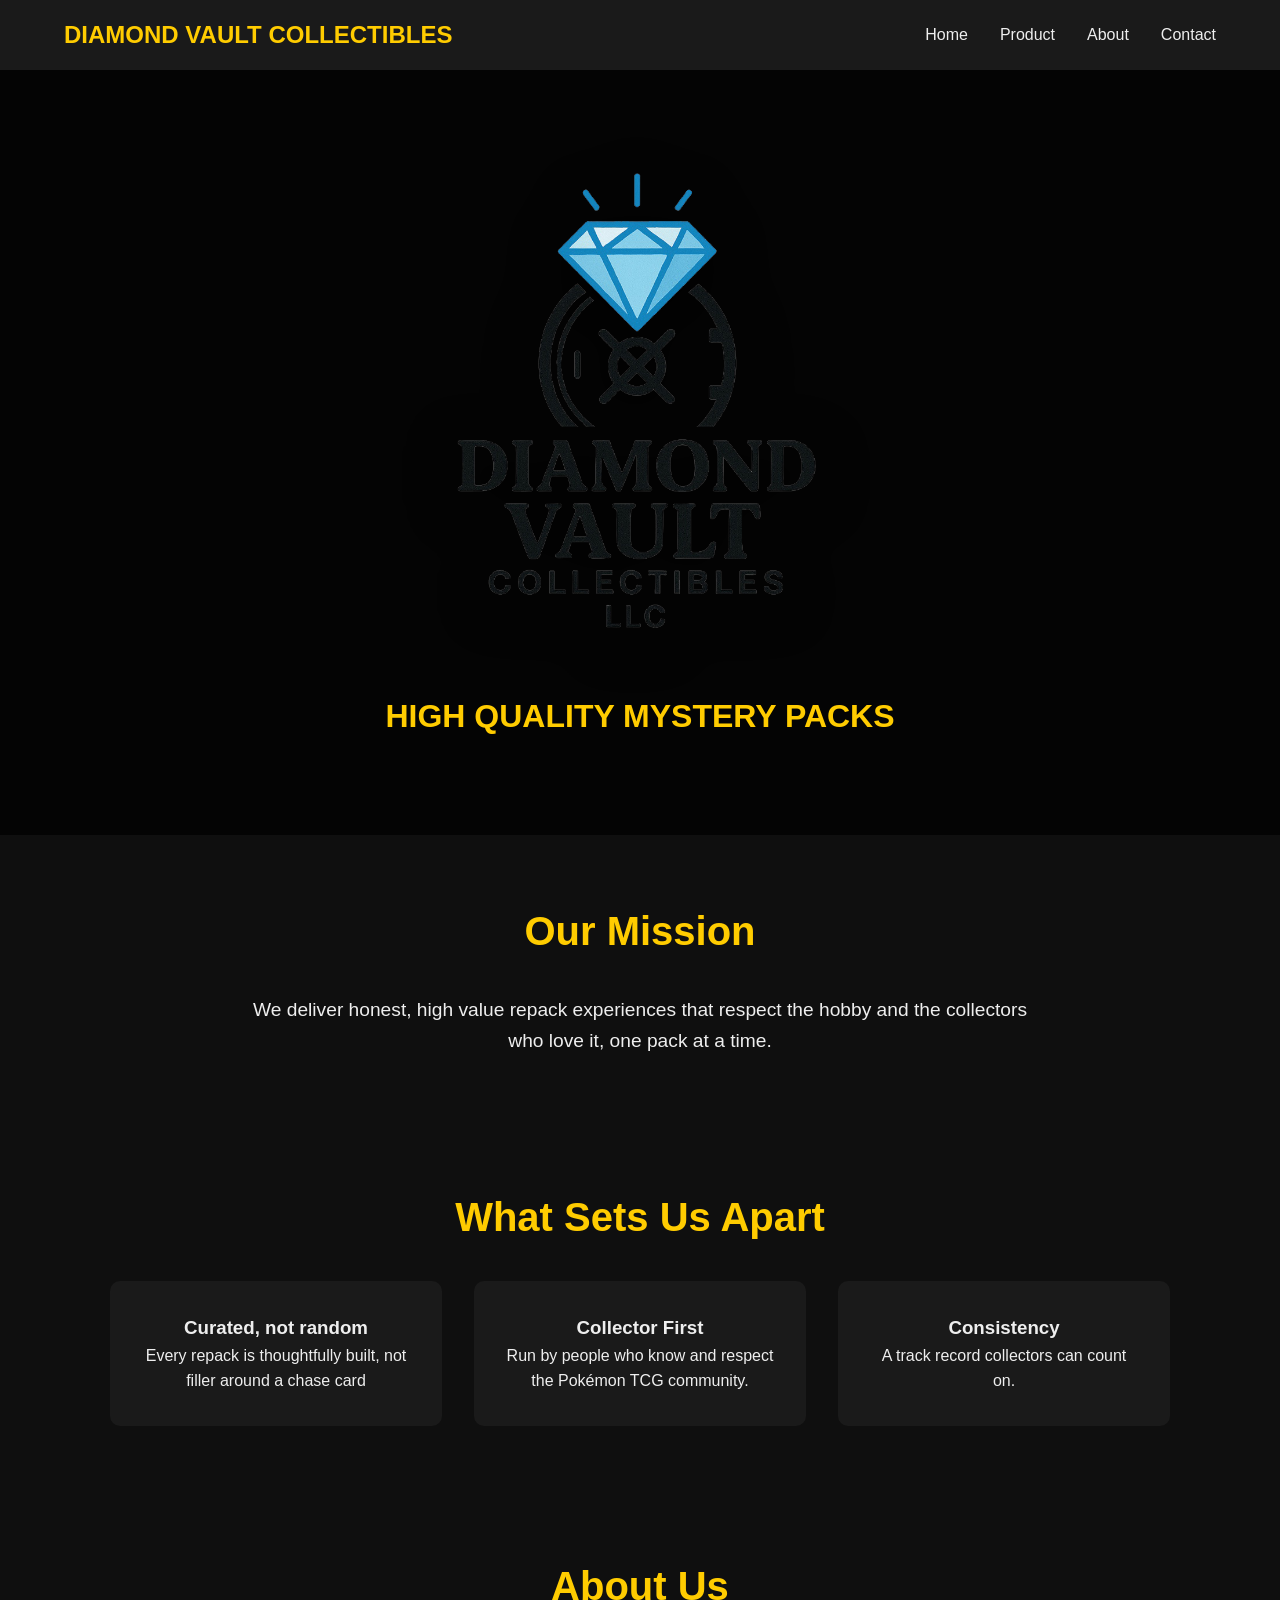
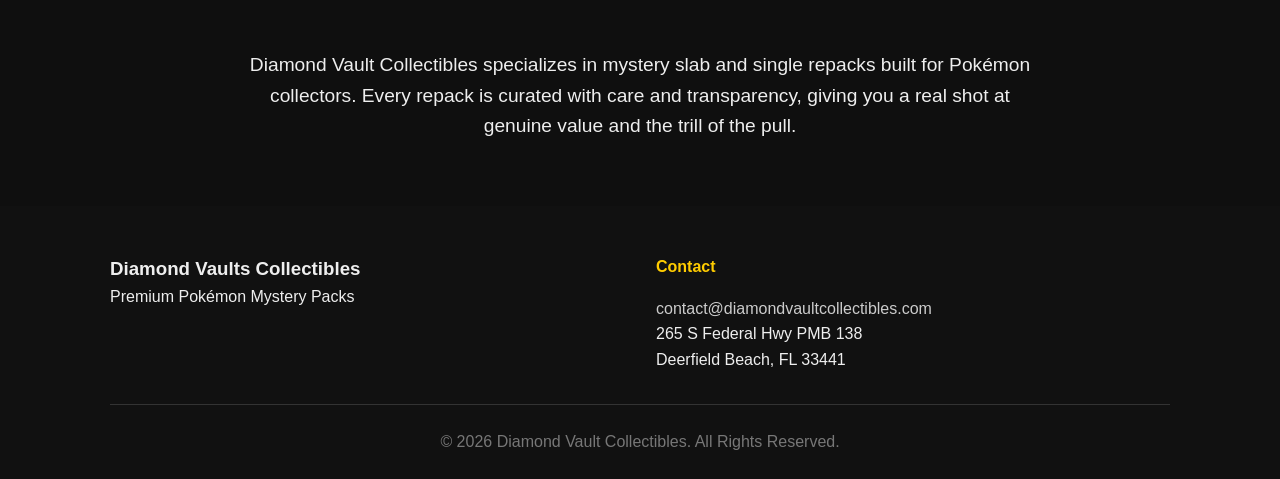
==== index.html @ 12b6a9e3 "DiamondVault" ====
<!DOCTYPE html>
<html lang="en">
<head>
    <meta charset="UTF-8">
    <meta name="viewport" content="width=device-width, initial-scale=1.0">
    <title>Diamond Vault Collectibles | Premium Pokémon Slab Packs</title>
    <link rel="stylesheet" href="style.css">
</head>
<body>
    <!-- HEADER / NAV -->
    <header>
        <nav class="navbar">
            <!-- Logo - Left -->
            <div class="logo">
                <h1>DIAMOND VAULT COLLECTIBLES</h1>
            </div>

            <!-- Centered Navigation -->
            <div class="nav-container">
                <ul class="nav-links">
                    <li><a href="index.html">Home</a></li>
                    <li><a href="products.html">Product</a></li>
                    <li><a href="index.html#aboutUs">About</a></li>
                    <li><a href="contact.html">Contact</a></li>
                </ul>
            </div>
        </nav>
    </header>

    <!-- HERO SECTION -->
    <section class="hero">
        <div class="hero-content">
            <img src="images/LogoTransparent0.png" alt="Diamond Vault Logo" class="diamondvault-logo">
            <h1>HIGH QUALITY MYSTERY PACKS</h1>
        </div>
    </section>

    <!-- MISSION STATEMENT -->
    <section class="mission">
        <div class="container">
            <h2>Our Mission</h2>
            <p>We deliver honest, high value repack experiences that respect the hobby and the collectors who love it, one pack at a time.</p>
        </div>
    </section>

    <!-- WHY CHOOSE US -->
    <section class="why-us">
        <div class="container">
            <h2>What Sets Us Apart</h2>
            <div class="features">
                <div class="feature-card">
                    <h3>Curated, not random</h3>
                    <p>Every repack is thoughtfully built, not filler around a chase card</p>
                </div>
                <div class="feature-card">
                    <h3>Collector First</h3>
                    <p>Run by people who know and respect the Pokémon TCG community.</p>
                </div>
                <div class="feature-card">
                    <h3>Consistency</h3>
                    <p>A track record collectors can count on.</p>
                </div>
            </div>
        </div>
    </section>

    <!-- ABOUT US -->
    <section id="aboutUs" class="about">
        <div class="container">
            <h2>About Us</h2>
            <p>Diamond Vault Collectibles specializes in mystery slab and single repacks built for Pokémon collectors. Every repack is curated with care and transparency, giving you a real shot at genuine value and the trill of the pull.</p>
        </div>
    </section>

    <!-- FOOTER -->
    <footer>
        <div class="container">
            <div class="footer-content">
                <div>
                    <h3>Diamond Vaults Collectibles</h3>
                    <p>Premium Pokémon Mystery Packs</p>
                </div>

                <div>
                    <h4>Contact</h4>
                <p>
                    <a href="mailto:contact@diamondvaultcollectibles.com" target="_blank" rel="noopener noreferrer">
                        contact@diamondvaultcollectibles.com
                    </a>
                </p>

                <p>265 S Federal Hwy PMB 138<br>
                Deerfield Beach, FL 33441</p>
                
                </div>
            </div>
            <div class="copyright">
                <p>&copy; 2026 Diamond Vault Collectibles. All Rights Reserved.</p>
            </div>
        </div>
    </footer>

    <script>
        // Placeholder for future Shopify integration
        console.log("Website ready - Shopify integration coming soon");
    </script>
</body>
</html>
---- style.css ----
/* Reset & Base Styles */
* {
    margin: 0;
    padding: 0;
    box-sizing: border-box;
}

/* Smooth Scrolling */
html {
    scroll-behavior: smooth;
}

/* Optional: Add some top padding so the section doesn't hide under the sticky navbar */
#aboutUs {
    scroll-margin-top: 100px;   /* Adjust if needed */
}

body {
    font-family: 'Segoe UI', Tahoma, Geneva, Verdana, sans-serif;
    line-height: 1.6;
    color: #333;
    background-color: #0f0f0f;
    color: #eee;
}

.container {
    max-width: 1100px;
    margin: 0 auto;
    padding: 0 20px;
}

/* HEADER */
.navbar {
    display: flex;
    justify-content: space-between;
    align-items: center;
    padding: 1rem 5%;
    background-color: #1a1a1a;
    position: sticky;
    top: 0;
    z-index: 100;
}

.logo h1 {
    color: #ffcc00;
    font-size: 1.5rem;
}

.nav-links {
    display: flex;
    list-style: none;
    gap: 2rem;
}

.nav-links a {
    color: #eee;
    text-decoration: none;
    font-weight: 500;
}

.nav-links a:hover {
    color: #ffcc00;
}

/* HERO */
.hero {
    background: linear-gradient(rgba(0,0,0,0.75), rgba(0,0,0,0.75)), 
                url('https://via.placeholder.com/1920x800?text=POKEMON+REPACK+HERO') center/cover no-repeat;
    height: 85vh;
    display: flex;
    align-items: center;
    justify-content: center;
    text-align: center;
    position: relative;
}

.hero-content {
    max-width: 900px;
    padding: 0 20px;
    display: flex;
    flex-direction: column;
    align-items: center;
    gap: 1.5rem;
}

/* New Logo Class */
.diamondvault-logo {
    max-width: 520px;           /* Adjust size as needed */
    width: 100%;
    height: auto;
    filter: drop-shadow(0 10px 25px rgba(0, 0, 0, 0.8));
    margin-bottom: 0.5rem;
}

.hero-content h1 {
    font-size: 2rem;
    color: #ffcc00;
    margin-bottom: 1rem;
}

.cta-button {
    background-color: #ffcc00;
    color: #000;
    padding: 16px 40px;
    font-size: 1.3rem;
    font-weight: bold;
    text-decoration: none;
    border-radius: 8px;
    transition: all 0.3s;
}

.cta-button:hover {
    background-color: #ffd633;
    transform: scale(1.05);
}

/* SECTIONS */
.mission, .why-us, .about {
    padding: 4rem 0;
}

h2 {
    text-align: center;
    margin-bottom: 2rem;
    color: #ffcc00;
    font-size: 2.5rem;
}

.mission p, .about p {
    max-width: 800px;
    margin: 0 auto;
    text-align: center;
    font-size: 1.2rem;
}

/* WHY CHOOSE US */
.features {
    display: grid;
    grid-template-columns: repeat(auto-fit, minmax(280px, 1fr));
    gap: 2rem;
}

.feature-card {
    background-color: #1a1a1a;
    padding: 2rem;
    border-radius: 10px;
    text-align: center;
    transition: transform 0.3s;
}

.feature-card:hover {
    transform: translateY(-10px);
}

/* FOOTER */
footer {
    background-color: #111;
    padding: 3rem 0 1.5rem;
}

.footer-content {
    display: grid;
    grid-template-columns: repeat(auto-fit, minmax(250px, 1fr));
    gap: 2rem;
    margin-bottom: 2rem;
}

footer h4 {
    margin-bottom: 1rem;
    color: #ffcc00;
}

footer ul {
    list-style: none;
}

footer a {
    color: #ccc;
    text-decoration: none;
}

footer a:hover {
    color: #ffcc00;
}

.copyright {
    text-align: center;
    padding-top: 1.5rem;
    border-top: 1px solid #333;
    color: #777;
}

/* CONTACT PAGE */
.contact-page {
    padding: 5rem 0;
    text-align: center;
}

.contact-message {
    font-size: 1.3rem;
    max-width: 700px;
    margin: 2rem auto;
}

.contact-info h3 {
    color: #ffcc00;
    margin: 2.5rem 0 1rem;
}

.contact-info p {
    font-size: 1.15rem;
    line-height: 1.6;
}

/* Contact Page Email Link */
.contact-info a,
.contact-page a {
    color: #ffffff;
    text-decoration: underline;
    font-weight: 500;
}

.contact-info a:hover,
.contact-page a:hover {
    color: #ffffff;
    text-decoration: none;
}

/* PRODUCTS PAGE */
.products-page {
    padding: 4rem 0;
    background-color: #111;
}

.products-grid {
    display: grid;
    grid-template-columns: repeat(auto-fit, minmax(240px, 1fr));
    gap: 3rem;
    margin-top: 3rem;
}

/* Cleaner Product Card - No heavy black box */
.product-card {
    text-align: center;
    transition: transform 0.3s;
}

.product-card:hover {
    transform: translateY(-8px);
}

/* Full image visible + clickable */
.product-card img {
    width: 100%;
    max-width: 280px;           /* Adjust this to control image size */
    height: auto;
    object-fit: contain;
    border-radius: 8px;
    box-shadow: 0 10px 20px rgba(0, 0, 0, 0.6);
    transition: transform 0.3s;
}

.product-card img:hover {
    transform: scale(1.05);
}

.product-card h3 {
    margin: 1.2rem 0 0.4rem;
    color: #ffcc00;
    font-size: 1.35rem;
}

.price {
    font-size: 1.45rem;
    font-weight: bold;
    color: #eee;
    margin-bottom: 1rem;
}

/* Sold Out Styling */
.product-card.sold-out {
    opacity: 0.85;
    position: relative;
}

.product-card.sold-out img {
    filter: brightness(0.7) grayscale(40%);
}

.sold-out-overlay {
    position: absolute;
    top: 50%;
    left: 50%;
    transform: translate(-50%, -50%);
    background-color: rgba(201, 73, 98, 0.95); /* Red overlay */
    color: white;
    font-size: 1.1rem;
    font-weight: bold;
    padding: 12px 28px;
    border-radius: 6px;
    text-transform: uppercase;
    letter-spacing: 1px;
    box-shadow: 0 4px 15px rgba(0,0,0,0.6);
    pointer-events: none;
    z-index: 10;
}

/* Make sold out items non-clickable */
.product-card.sold-out a {
    pointer-events: none;
}
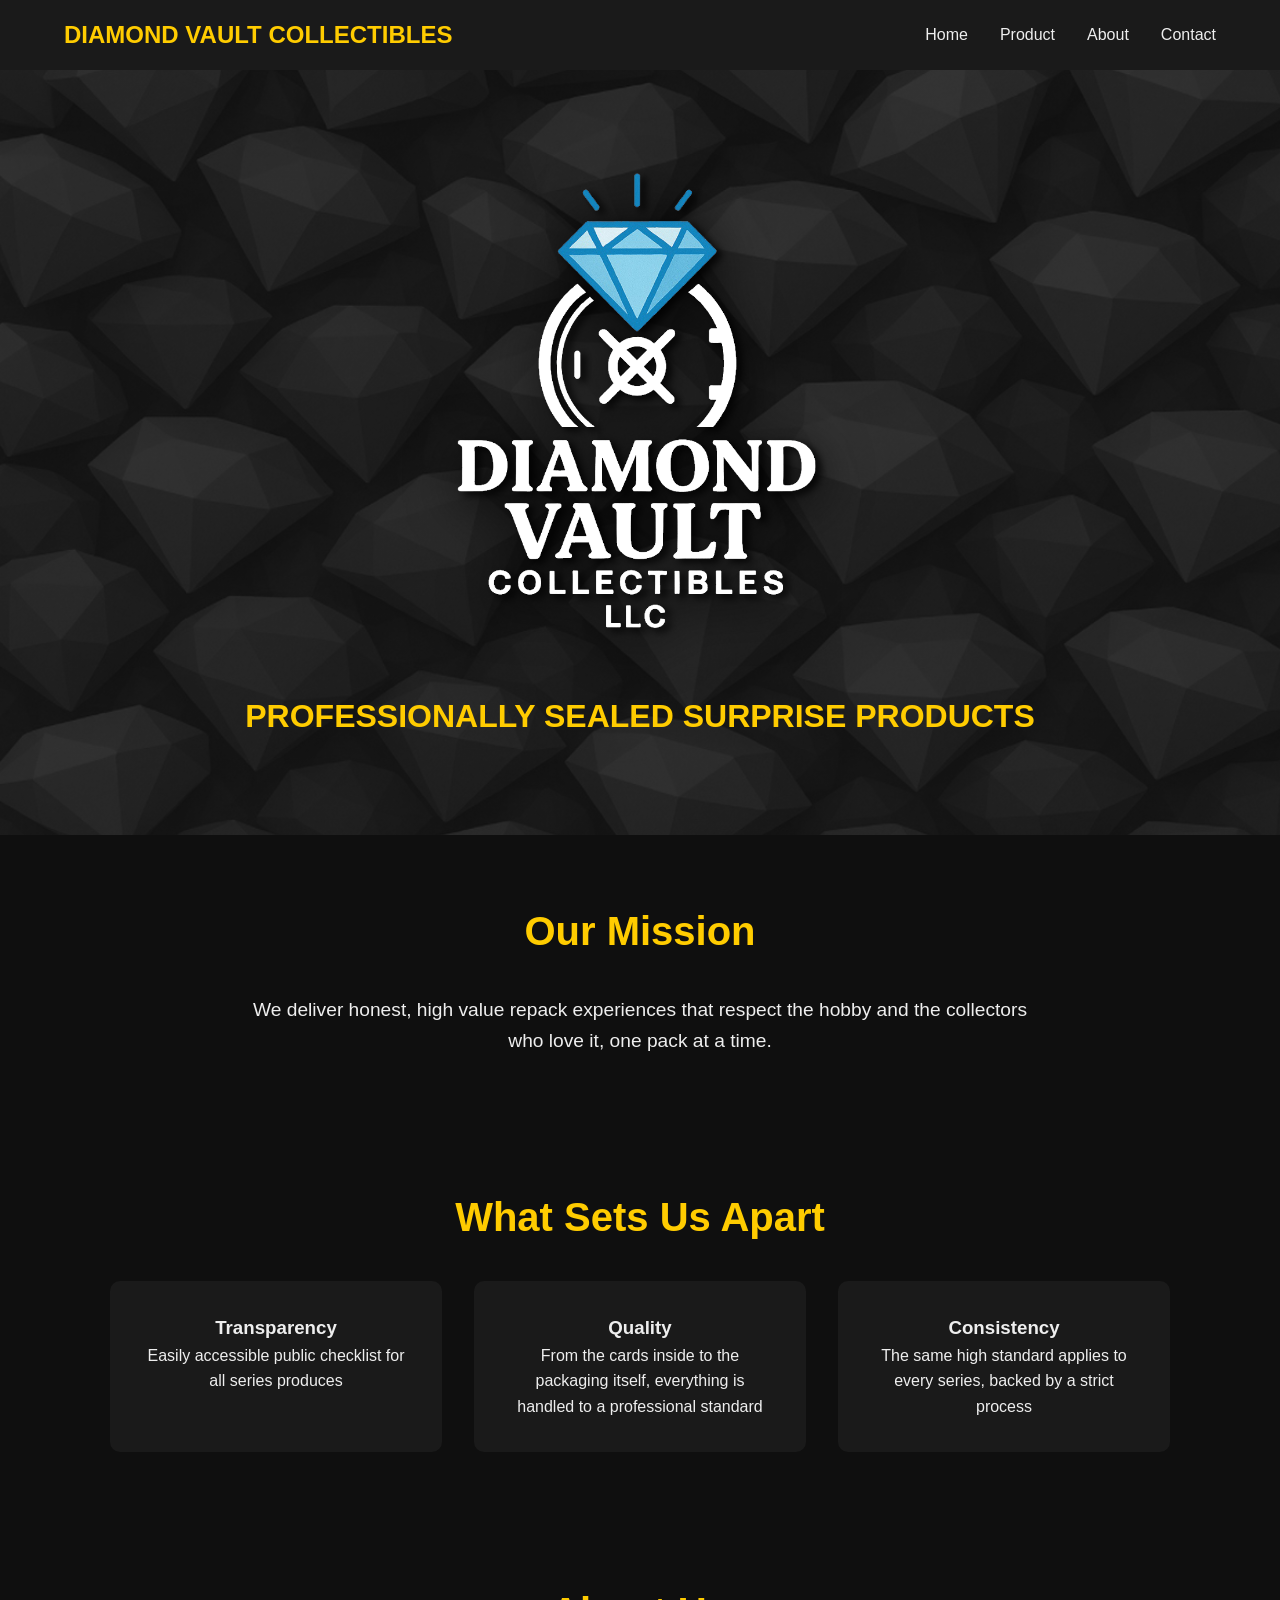
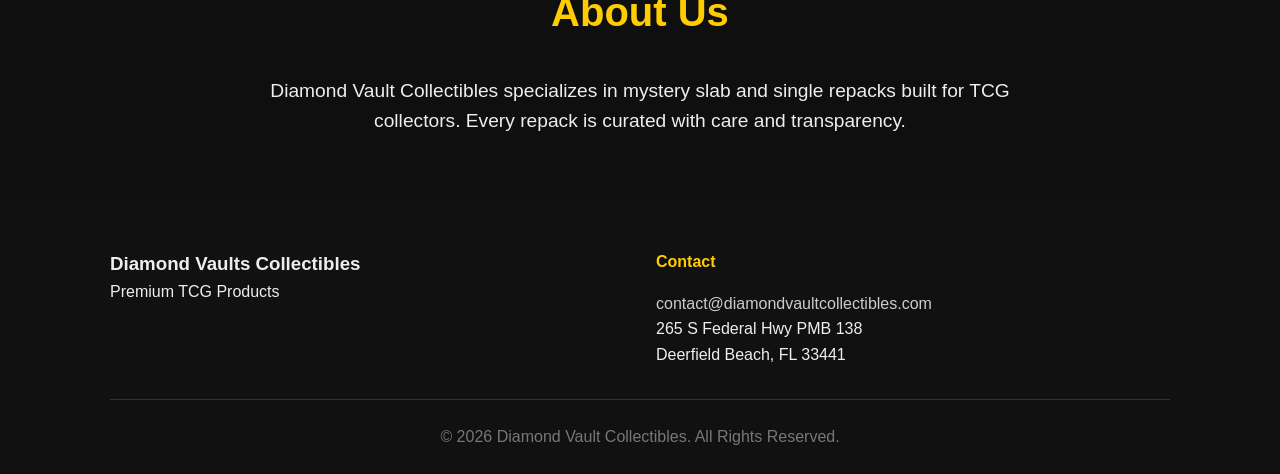
==== commit 207f5e26: "Updated home page banner and products page" ====
--- a/index.html
+++ b/index.html
@@ -6,16 +6,36 @@
     <title>Diamond Vault Collectibles | Premium Pokémon Slab Packs</title>
     <link rel="stylesheet" href="style.css">
 </head>
+<script>
+    // Mobile Menu Toggle
+    const hamburger = document.querySelector('.hamburger');
+    const navContainer = document.querySelector('.nav-container');
+
+    hamburger.addEventListener('click', () => {
+        navContainer.classList.toggle('active');
+        
+        // Optional: Animate hamburger to X
+        hamburger.classList.toggle('active');
+    });
+</script>
+
 <body>
-    <!-- HEADER / NAV -->
+   <!-- HEADER / NAV -->
     <header>
         <nav class="navbar">
-            <!-- Logo - Left -->
+            <!-- Logo -->
             <div class="logo">
                 <h1>DIAMOND VAULT COLLECTIBLES</h1>
             </div>
 
-            <!-- Centered Navigation -->
+            <!-- Hamburger Icon -->
+            <div class="hamburger">
+                <span></span>
+                <span></span>
+                <span></span>
+            </div>
+
+            <!-- Navigation Links -->
             <div class="nav-container">
                 <ul class="nav-links">
                     <li><a href="index.html">Home</a></li>
@@ -30,8 +50,8 @@
     <!-- HERO SECTION -->
     <section class="hero">
         <div class="hero-content">
-            <img src="images/LogoTransparent0.png" alt="Diamond Vault Logo" class="diamondvault-logo">
-            <h1>HIGH QUALITY MYSTERY PACKS</h1>
+            <img src="images/LogoWhiteTransparent0.png" alt="Diamond Vault Logo" class="diamondvault-logo">
+            <h1>PROFESSIONALLY SEALED SURPRISE PRODUCTS</h1>
         </div>
     </section>
 
@@ -49,16 +69,16 @@
             <h2>What Sets Us Apart</h2>
             <div class="features">
                 <div class="feature-card">
-                    <h3>Curated, not random</h3>
-                    <p>Every repack is thoughtfully built, not filler around a chase card</p>
+                    <h3>Transparency</h3>
+                    <p>Easily accessible public checklist for all series produces</p>
                 </div>
                 <div class="feature-card">
-                    <h3>Collector First</h3>
-                    <p>Run by people who know and respect the Pokémon TCG community.</p>
+                    <h3>Quality</h3>
+                    <p>From the cards inside to the packaging itself, everything is handled to a professional standard</p>
                 </div>
                 <div class="feature-card">
                     <h3>Consistency</h3>
-                    <p>A track record collectors can count on.</p>
+                    <p>The same high standard applies to every series, backed by a strict process</p>
                 </div>
             </div>
         </div>
@@ -68,7 +88,7 @@
     <section id="aboutUs" class="about">
         <div class="container">
             <h2>About Us</h2>
-            <p>Diamond Vault Collectibles specializes in mystery slab and single repacks built for Pokémon collectors. Every repack is curated with care and transparency, giving you a real shot at genuine value and the trill of the pull.</p>
+            <p>Diamond Vault Collectibles specializes in mystery slab and single repacks built for TCG collectors. Every repack is curated with care and transparency.</p>
         </div>
     </section>
 
@@ -78,7 +98,7 @@
             <div class="footer-content">
                 <div>
                     <h3>Diamond Vaults Collectibles</h3>
-                    <p>Premium Pokémon Mystery Packs</p>
+                    <p>Premium TCG Products</p>
                 </div>
 
                 <div>
--- a/style.css
+++ b/style.css
@@ -10,26 +10,7 @@
     scroll-behavior: smooth;
 }
 
-/* Optional: Add some top padding so the section doesn't hide under the sticky navbar */
-#aboutUs {
-    scroll-margin-top: 100px;   /* Adjust if needed */
-}
-
-body {
-    font-family: 'Segoe UI', Tahoma, Geneva, Verdana, sans-serif;
-    line-height: 1.6;
-    color: #333;
-    background-color: #0f0f0f;
-    color: #eee;
-}
-
-.container {
-    max-width: 1100px;
-    margin: 0 auto;
-    padding: 0 20px;
-}
-
-/* HEADER */
+/* NAV BAR - MOBILE RESPONSIVE */
 .navbar {
     display: flex;
     justify-content: space-between;
@@ -43,19 +24,122 @@
 
 .logo h1 {
     color: #ffcc00;
-    font-size: 1.5rem;
-}
-
+    font-size: 1.7rem;
+    margin: 0;
+}
+
+/* Hamburger Menu */
+.hamburger {
+    display: none;
+    flex-direction: column;
+    cursor: pointer;
+    gap: 4px;
+}
+
+.hamburger span {
+    width: 25px;
+    height: 3px;
+    background-color: #ffcc00;
+    border-radius: 3px;
+    transition: all 0.3s;
+}
+
+/* Desktop Navigation */
 .nav-links {
     display: flex;
     list-style: none;
-    gap: 2rem;
+    gap: 2.5rem;
+    margin: 0;
+    padding: 0;
 }
 
 .nav-links a {
     color: #eee;
     text-decoration: none;
     font-weight: 500;
+    transition: color 0.3s;
+}
+
+.nav-links a:hover {
+    color: #ffcc00;
+}
+
+/* Mobile Styles */
+@media (max-width: 768px) {
+    .hamburger {
+        display: flex;
+    }
+
+    .nav-container {
+        position: absolute;
+        top: 100%;
+        left: 0;
+        width: 100%;
+        background-color: #1a1a1a;
+        display: none;
+        flex-direction: column;
+        padding: 1rem 0;
+        box-shadow: 0 10px 15px rgba(0, 0, 0, 0.5);
+    }
+
+    .nav-container.active {
+        display: flex;
+    }
+
+    .nav-links {
+        flex-direction: column;
+        gap: 1.5rem;
+        text-align: center;
+        width: 100%;
+    }
+}
+
+/* Optional: Add some top padding so the section doesn't hide under the sticky navbar */
+#aboutUs {
+    scroll-margin-top: 100px;   /* Adjust if needed */
+}
+
+body {
+    font-family: 'Segoe UI', Tahoma, Geneva, Verdana, sans-serif;
+    line-height: 1.6;
+    color: #333;
+    background-color: #0f0f0f;
+    color: #eee;
+}
+
+.container {
+    max-width: 1100px;
+    margin: 0 auto;
+    padding: 0 20px;
+}
+
+/* HEADER */
+.navbar {
+    display: flex;
+    justify-content: space-between;
+    align-items: center;
+    padding: 1rem 5%;
+    background-color: #1a1a1a;
+    position: sticky;
+    top: 0;
+    z-index: 100;
+}
+
+.logo h1 {
+    color: #ffcc00;
+    font-size: 1.5rem;
+}
+
+.nav-links {
+    display: flex;
+    list-style: none;
+    gap: 2rem;
+}
+
+.nav-links a {
+    color: #eee;
+    text-decoration: none;
+    font-weight: 500;
 }
 
 .nav-links a:hover {
@@ -64,8 +148,8 @@
 
 /* HERO */
 .hero {
-    background: linear-gradient(rgba(0,0,0,0.75), rgba(0,0,0,0.75)), 
-                url('https://via.placeholder.com/1920x800?text=POKEMON+REPACK+HERO') center/cover no-repeat;
+    background: linear-gradient(rgba(0, 0, 0, 0.75), rgba(0, 0, 0, 0.75)), 
+                url('images/backdrop0.png') center center/cover no-repeat;
     height: 85vh;
     display: flex;
     align-items: center;
@@ -249,6 +333,26 @@
     transform: translateY(-8px);
 }
 
+.checklist-btn{
+    display:inline-block;
+    margin-top:15px;
+    padding:12px 28px;
+
+    background:#ffc400;
+    color:#111;
+
+    text-decoration:none;
+    font-weight:bold;
+    border-radius:6px;
+
+    transition:.25s;
+}
+
+.checklist-btn:hover{
+    background:#ffd84d;
+    transform:translateY(-2px);
+}
+
 /* Full image visible + clickable */
 .product-card img {
     width: 100%;
@@ -258,10 +362,6 @@
     border-radius: 8px;
     box-shadow: 0 10px 20px rgba(0, 0, 0, 0.6);
     transition: transform 0.3s;
-}
-
-.product-card img:hover {
-    transform: scale(1.05);
 }
 
 .product-card h3 {
@@ -303,9 +403,4 @@
     box-shadow: 0 4px 15px rgba(0,0,0,0.6);
     pointer-events: none;
     z-index: 10;
-}
-
-/* Make sold out items non-clickable */
-.product-card.sold-out a {
-    pointer-events: none;
 }
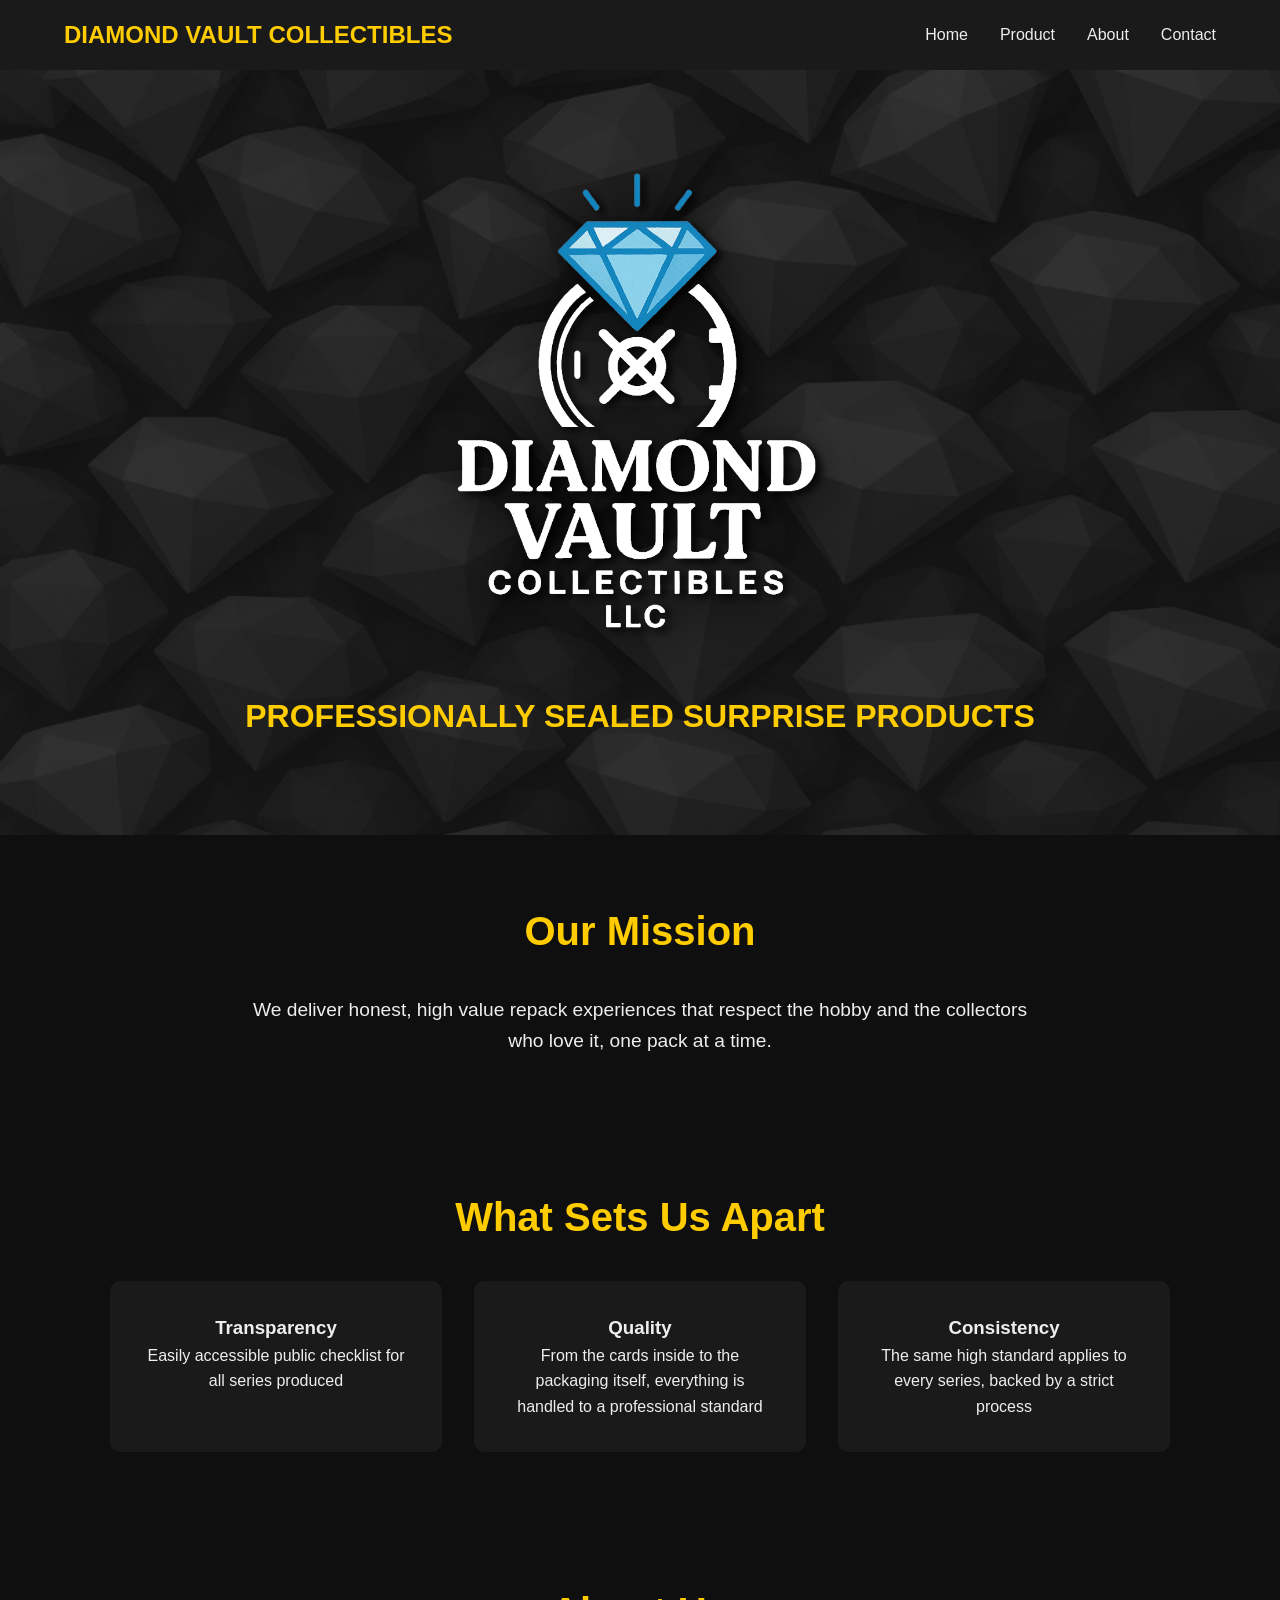
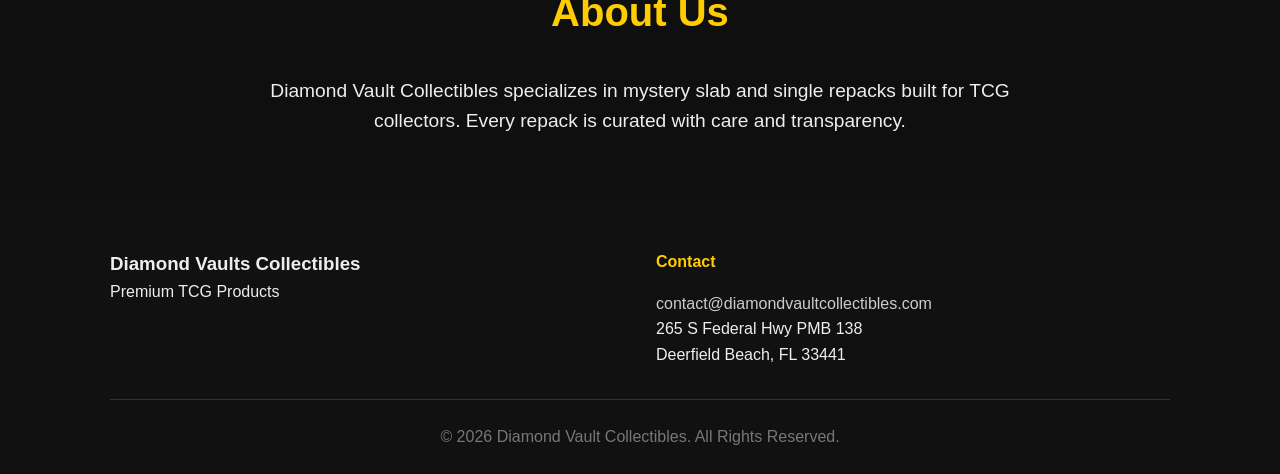
==== commit 7f7f9e90: "fixed typos" ====
--- a/index.html
+++ b/index.html
@@ -70,7 +70,7 @@
             <div class="features">
                 <div class="feature-card">
                     <h3>Transparency</h3>
-                    <p>Easily accessible public checklist for all series produces</p>
+                    <p>Easily accessible public checklist for all series produced</p>
                 </div>
                 <div class="feature-card">
                     <h3>Quality</h3>
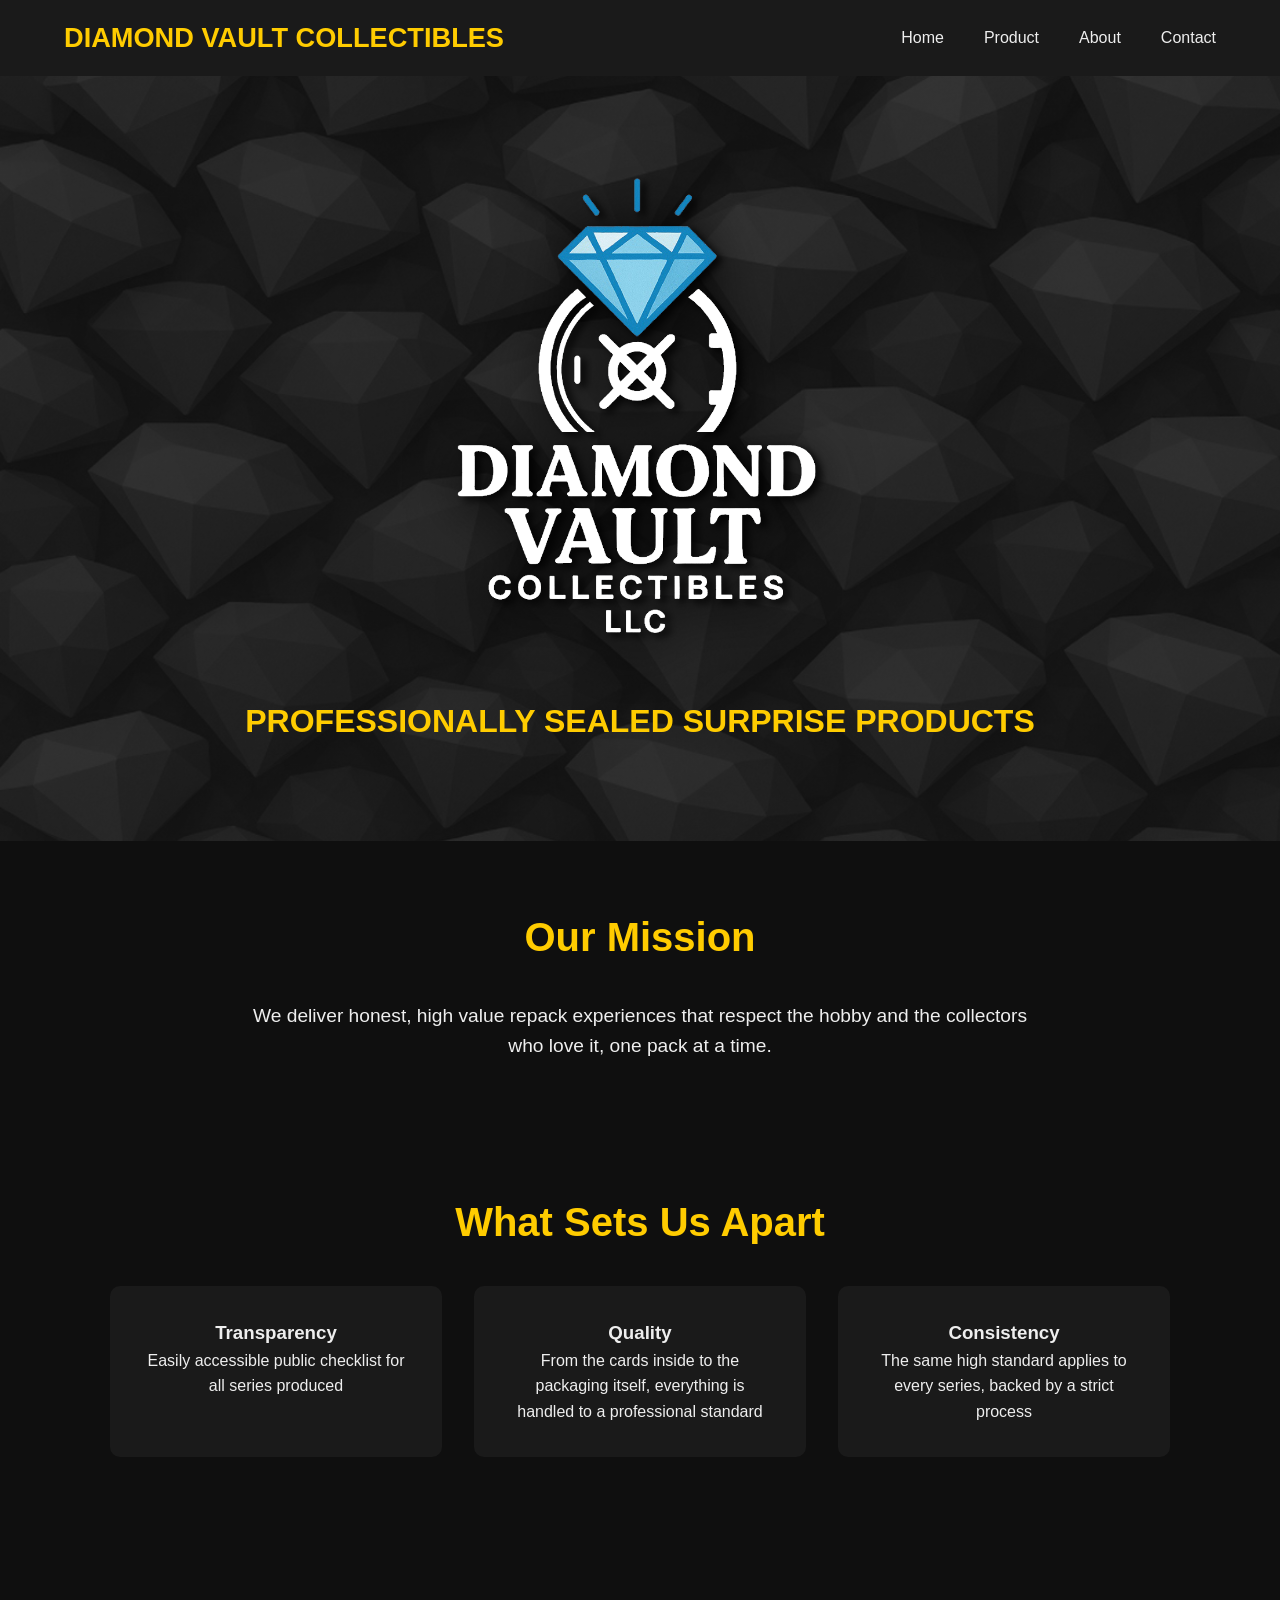
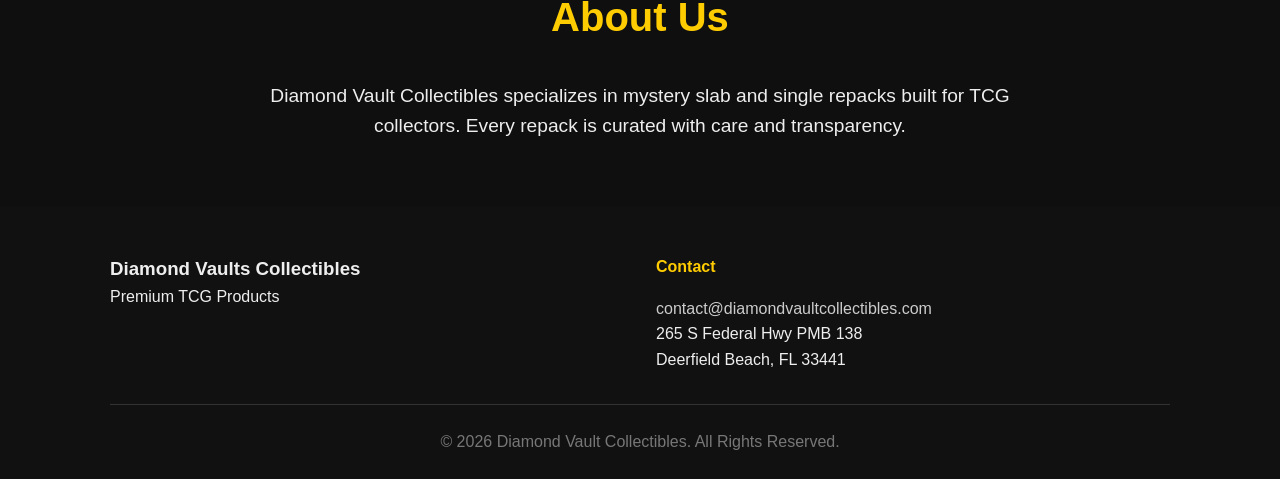
==== commit 2dbcc3f7: "Updated mobile view for navigation bar" ====
--- a/index.html
+++ b/index.html
@@ -6,18 +6,6 @@
     <title>Diamond Vault Collectibles | Premium Pokémon Slab Packs</title>
     <link rel="stylesheet" href="style.css">
 </head>
-<script>
-    // Mobile Menu Toggle
-    const hamburger = document.querySelector('.hamburger');
-    const navContainer = document.querySelector('.nav-container');
-
-    hamburger.addEventListener('click', () => {
-        navContainer.classList.toggle('active');
-        
-        // Optional: Animate hamburger to X
-        hamburger.classList.toggle('active');
-    });
-</script>
 
 <body>
    <!-- HEADER / NAV -->
@@ -121,8 +109,17 @@
     </footer>
 
     <script>
-        // Placeholder for future Shopify integration
-        console.log("Website ready - Shopify integration coming soon");
+        // Mobile Menu Toggle
+        const hamburger = document.querySelector('.hamburger');
+        const navContainer = document.querySelector('.nav-container');
+
+        hamburger.addEventListener('click', () => {
+            navContainer.classList.toggle('active');
+        
+            // Optional: Animate hamburger to X
+            hamburger.classList.toggle('active');
+        });
     </script>
+    
 </body>
 </html>
--- a/style.css
+++ b/style.css
@@ -10,7 +10,22 @@
     scroll-behavior: smooth;
 }
 
-/* NAV BAR - MOBILE RESPONSIVE */
+body {
+    font-family: 'Segoe UI', Tahoma, Geneva, Verdana, sans-serif;
+    line-height: 1.6;
+    background-color: #0f0f0f;
+    color: #eee;
+}
+
+.container {
+    max-width: 1100px;
+    margin: 0 auto;
+    padding: 0 20px;
+}
+
+/* ======================
+   NAVBAR
+====================== */
 .navbar {
     display: flex;
     justify-content: space-between;
@@ -94,61 +109,11 @@
     }
 }
 
-/* Optional: Add some top padding so the section doesn't hide under the sticky navbar */
-#aboutUs {
-    scroll-margin-top: 100px;   /* Adjust if needed */
-}
-
-body {
-    font-family: 'Segoe UI', Tahoma, Geneva, Verdana, sans-serif;
-    line-height: 1.6;
-    color: #333;
-    background-color: #0f0f0f;
-    color: #eee;
-}
-
-.container {
-    max-width: 1100px;
-    margin: 0 auto;
-    padding: 0 20px;
-}
-
-/* HEADER */
-.navbar {
-    display: flex;
-    justify-content: space-between;
-    align-items: center;
-    padding: 1rem 5%;
-    background-color: #1a1a1a;
-    position: sticky;
-    top: 0;
-    z-index: 100;
-}
-
-.logo h1 {
-    color: #ffcc00;
-    font-size: 1.5rem;
-}
-
-.nav-links {
-    display: flex;
-    list-style: none;
-    gap: 2rem;
-}
-
-.nav-links a {
-    color: #eee;
-    text-decoration: none;
-    font-weight: 500;
-}
-
-.nav-links a:hover {
-    color: #ffcc00;
-}
-
-/* HERO */
+/* ======================
+   HERO
+====================== */
 .hero {
-    background: linear-gradient(rgba(0, 0, 0, 0.75), rgba(0, 0, 0, 0.75)), 
+    background: linear-gradient(rgba(0, 0, 0, 0.75), rgba(0, 0, 0, 0.75)),
                 url('images/backdrop0.png') center center/cover no-repeat;
     height: 85vh;
     display: flex;
@@ -167,9 +132,8 @@
     gap: 1.5rem;
 }
 
-/* New Logo Class */
 .diamondvault-logo {
-    max-width: 520px;           /* Adjust size as needed */
+    max-width: 520px;
     width: 100%;
     height: auto;
     filter: drop-shadow(0 10px 25px rgba(0, 0, 0, 0.8));
@@ -182,24 +146,12 @@
     margin-bottom: 1rem;
 }
 
-.cta-button {
-    background-color: #ffcc00;
-    color: #000;
-    padding: 16px 40px;
-    font-size: 1.3rem;
-    font-weight: bold;
-    text-decoration: none;
-    border-radius: 8px;
-    transition: all 0.3s;
-}
-
-.cta-button:hover {
-    background-color: #ffd633;
-    transform: scale(1.05);
-}
-
-/* SECTIONS */
-.mission, .why-us, .about {
+/* ======================
+   SECTIONS (Home)
+====================== */
+.mission,
+.why-us,
+.about {
     padding: 4rem 0;
 }
 
@@ -210,14 +162,19 @@
     font-size: 2.5rem;
 }
 
-.mission p, .about p {
+.mission p,
+.about p {
     max-width: 800px;
     margin: 0 auto;
     text-align: center;
     font-size: 1.2rem;
 }
 
-/* WHY CHOOSE US */
+#aboutUs {
+    scroll-margin-top: 100px;
+}
+
+/* Why Choose Us */
 .features {
     display: grid;
     grid-template-columns: repeat(auto-fit, minmax(280px, 1fr));
@@ -236,7 +193,9 @@
     transform: translateY(-10px);
 }
 
-/* FOOTER */
+/* ======================
+   FOOTER
+====================== */
 footer {
     background-color: #111;
     padding: 3rem 0 1.5rem;
@@ -254,10 +213,6 @@
     color: #ffcc00;
 }
 
-footer ul {
-    list-style: none;
-}
-
 footer a {
     color: #ccc;
     text-decoration: none;
@@ -274,7 +229,9 @@
     color: #777;
 }
 
-/* CONTACT PAGE */
+/* ======================
+   CONTACT PAGE
+====================== */
 .contact-page {
     padding: 5rem 0;
     text-align: center;
@@ -296,7 +253,6 @@
     line-height: 1.6;
 }
 
-/* Contact Page Email Link */
 .contact-info a,
 .contact-page a {
     color: #ffffff;
@@ -310,7 +266,9 @@
     text-decoration: none;
 }
 
-/* PRODUCTS PAGE */
+/* ======================
+   PRODUCTS PAGE
+====================== */
 .products-page {
     padding: 4rem 0;
     background-color: #111;
@@ -323,7 +281,6 @@
     margin-top: 3rem;
 }
 
-/* Cleaner Product Card - No heavy black box */
 .product-card {
     text-align: center;
     transition: transform 0.3s;
@@ -333,30 +290,9 @@
     transform: translateY(-8px);
 }
 
-.checklist-btn{
-    display:inline-block;
-    margin-top:15px;
-    padding:12px 28px;
-
-    background:#ffc400;
-    color:#111;
-
-    text-decoration:none;
-    font-weight:bold;
-    border-radius:6px;
-
-    transition:.25s;
-}
-
-.checklist-btn:hover{
-    background:#ffd84d;
-    transform:translateY(-2px);
-}
-
-/* Full image visible + clickable */
 .product-card img {
     width: 100%;
-    max-width: 280px;           /* Adjust this to control image size */
+    max-width: 280px;
     height: auto;
     object-fit: contain;
     border-radius: 8px;
@@ -370,11 +306,21 @@
     font-size: 1.35rem;
 }
 
-.price {
-    font-size: 1.45rem;
+.checklist-btn {
+    display: inline-block;
+    margin-top: 15px;
+    padding: 12px 28px;
+    background: #ffc400;
+    color: #111;
+    text-decoration: none;
     font-weight: bold;
-    color: #eee;
-    margin-bottom: 1rem;
+    border-radius: 6px;
+    transition: 0.25s;
+}
+
+.checklist-btn:hover {
+    background: #ffd84d;
+    transform: translateY(-2px);
 }
 
 /* Sold Out Styling */
@@ -392,7 +338,7 @@
     top: 50%;
     left: 50%;
     transform: translate(-50%, -50%);
-    background-color: rgba(201, 73, 98, 0.95); /* Red overlay */
+    background-color: rgba(201, 73, 98, 0.95);
     color: white;
     font-size: 1.1rem;
     font-weight: bold;
@@ -400,7 +346,7 @@
     border-radius: 6px;
     text-transform: uppercase;
     letter-spacing: 1px;
-    box-shadow: 0 4px 15px rgba(0,0,0,0.6);
+    box-shadow: 0 4px 15px rgba(0, 0, 0, 0.6);
     pointer-events: none;
     z-index: 10;
 }
